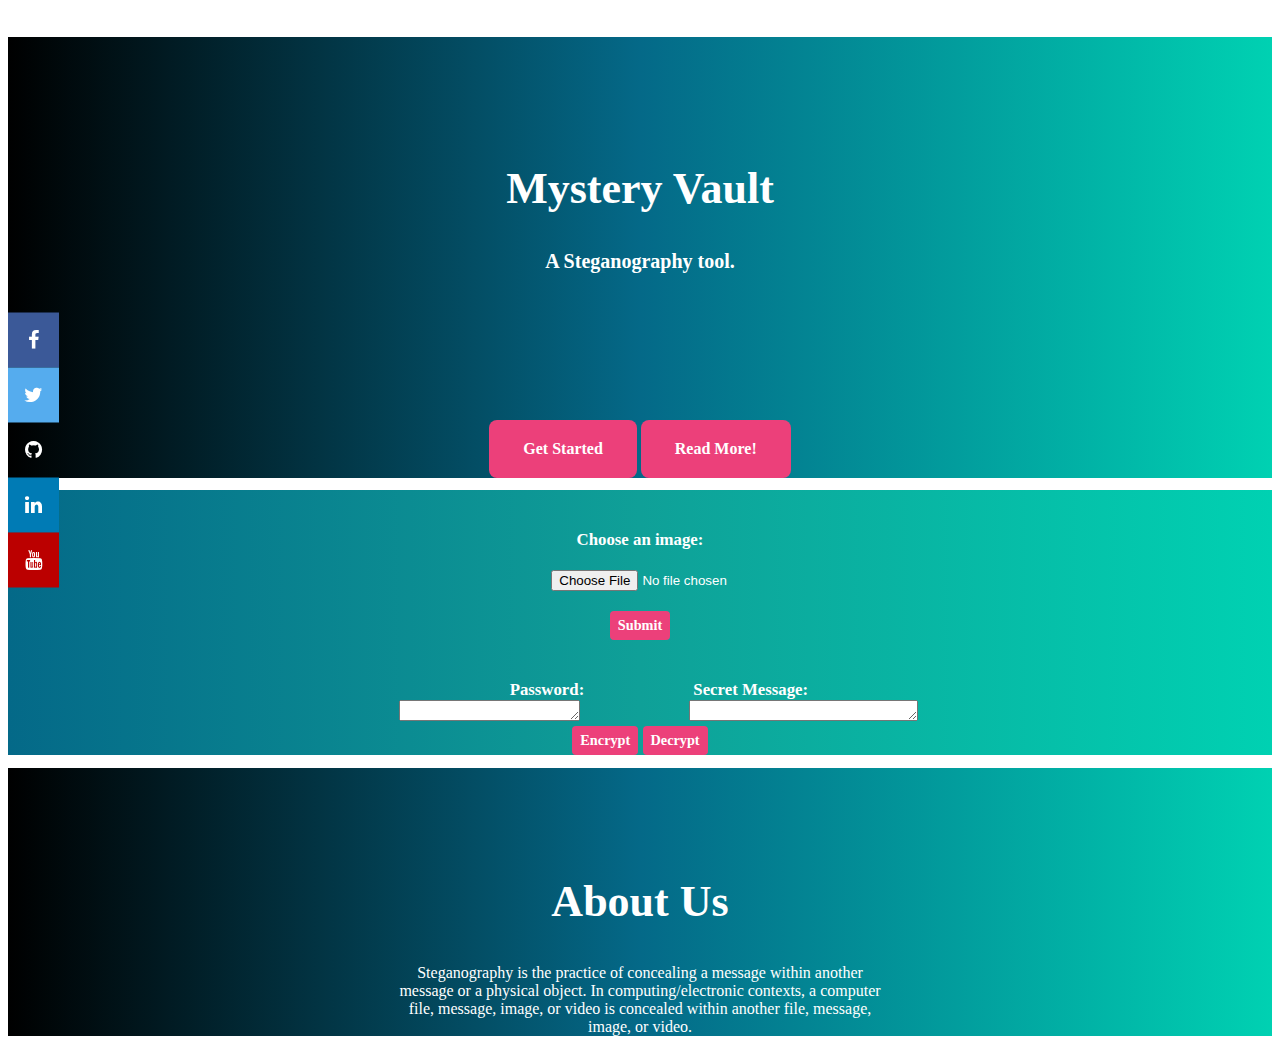
==== mysteryVault.html @ 4950f6d6 "Merge pull request #1 from dscigdtuw/main" ====
<!DOCTYPE html>
<html lang="en">
<head>
    <meta charset="UTF-8">
    <meta http-equiv="X-UA-Compatible" content="IE=edge">
    <meta name="viewport" content="width=device-width, initial-scale=1.0">
    <title> Mystery Vault </title>
    <!-- Load font awesome icons -->
    <link rel = "stylesheet" href="https://cdnjs.cloudflare.com/ajax/libs/font-awesome/4.7.0/css/font-
awesome.min.css">
    <link rel="stylesheet" href="./style.css">
</head>
<body>
    <header>
        <!--We will add navigation bar here-->

    </header>

    <!-- The social media icon bar -->
    <div class="icon-bar">
        <a href="https://www.facebook.com/DscIGDTUW/posts/" class="facebook"><i class="fa fa-facebook"></i></a>
        <a href="https://twitter.com/dscigdtuw?lang=en" class="twitter"><i class="fa fa-twitter"></i></a>
        <a href="https://github.com/dscigdtuw" class="github"><i class="fa fa-github"></i></a>
        <a href="https://in.linkedin.com/company/dscigdtuw" class="linkedin"><i class="fa fa-linkedin"></i></a>
        <a href="https://www.youtube.com/c/DSCIGDTUW" class="youtube"><i class="fa fa-youtube"></i></a>
    </div>

    <div id="desktop_1">
        <center>
            <h2 id="mystery" class="heading">Mystery Vault</h2>
            <h3 id="description">A Steganography tool.</h3>
        </center>
        <center>
            <a href="#desktop_2" class="getstarted">Get Started</a>
            <a href="#desktop_2" class="getstarted">Read More!</a>
        </center>

    </div>

    <div id="desktop_2">
        <center>
            <br><br>
            <label for="img">Choose an image:</label>
            <br><br>&emsp; &emsp;&emsp;&emsp;
            <input type="file" id="img" name="img" accept="image/*">
            <br><br>
            <input type="submit" class="button">
        </center>
        <br><br>
        <center>
            &emsp;&emsp;
            <label for="password">Password:</label>
            &emsp;&emsp;&emsp;&emsp;&emsp;&emsp;
            <label for="secret"> Secret Message:</label>
            <br>
            &emsp;&emsp;
            <textarea id="password" name="password" minlength="3" maxlength="15" rows="1">            </textarea>
            &emsp;&emsp;&emsp;&emsp;&emsp;&emsp;
            <textarea id="secret" name="secret" maxlength="1000" rows="1" cols="26">            </textarea>
            <br>
            <input type="submit" value="Encrypt" class="button">
            <input type="submit" value="Decrypt" class="button">
        </center>
    </div>

    <div id="about">
        <center>
            <br><br><br><br><br><br>
            <h2 id="aboutus" >About Us</h2>
            <p class="description">
                Steganography is the practice of concealing a message within another <br>
                message or a physical object. In computing/electronic contexts, a computer <br>
                file, message, image, or video is concealed within another file, message, <br>
                image, or video.
            </p>
        </center>
    </div>

</body>

</html>
---- style.css ----
html {
    scroll-behavior: auto;
}

/* Fixed/sticky icon bar (vertically aligned 50% from the top of the screen) */
.icon-bar {
    position: fixed;
    top: 50%;
    -webkit-transform: translateY(-50%);
    -ms-transform: translateY(-50%);
    transform: translateY(-50%);
}

/* Style the icon bar links */
.icon-bar a {
    display: block;
    text-align: center;
    padding: 16px;
    transition: all 0.3s ease;
    color: white;
    font-size: 20px;
}

/* Style the social media icons with color, if you want */
.icon-bar a:hover {
    background-color: #000;
}

.facebook {
    background: #3B5998;
    color: white;
}

.twitter {
    background: #55ACEE;
    color: white;
}

.github {
    /* background: white; */
    color: white;
}

.linkedin {
    background: #007bb5;
    color: white;
}

.youtube {
    background: #bb0000;
    color: white;
}

#desktop_1 {
    /*background-color: #00D1B2;*/
    background-image: linear-gradient(to right, black, #046988, #00D1B2);
    height: 100%;
    width: 100%;
}

.heading {
    font-family: 'Ink Free';
    color: white;
    vertical-align: middle;
    font-size: 275%;
    padding-top: 10%;
}

#description {
    font-family: 'Ink Free';
    color: white;
    vertical-align: middle;
    font-size: 125%;
    /*padding-top: 5%;*/

}

.getstarted {
    background-color: #EC407A;
    border: none;
    border-radius: 8px;
    color: white;
    padding: 20px 34px;
    text-align: center;
    text-decoration: none;
    display: inline-block;
    font-size: 100%;
    font-weight: bold;
    font-family: 'Ink Free';
    margin-top: 10%;
    cursor: pointer;
    box-shadow: 10px, black, outset;
}

#desktop_2 {
    margin-top: 1%;
    height: 100%;
    width: 100%;
    background-image: linear-gradient(to right, #046988, #0fa098, #00D1B2);
    font-size: 105%;
    font-family: 'Ink Free';
    font-weight: bold;
    color: white;

}

.button {
    background-color: #EC407A;
    /*padding: 50%, 45%;*/
    font-size: 85%;
    border: none;
    border-radius: 4px;
    color: white;
    padding: 6px 8px;
    text-align: center;
    text-decoration: none;
    display: inline-block;
    font-family: 'Ink Free';
    font-weight: bold;
}

#about {
    background-image: linear-gradient(to right, black, #046988, #00D1B2);
    height: 100%;
    width: 100%;
    margin-top: 1%;
    color: white;
    font-family: 'Ink Free';
}

#aboutus
/*This is the heading*/
    {
    font-family: 'Ink Free';
    color: white;
    vertical-align: middle;
    margin-top: 0;
    font-size: 275%;
    
}
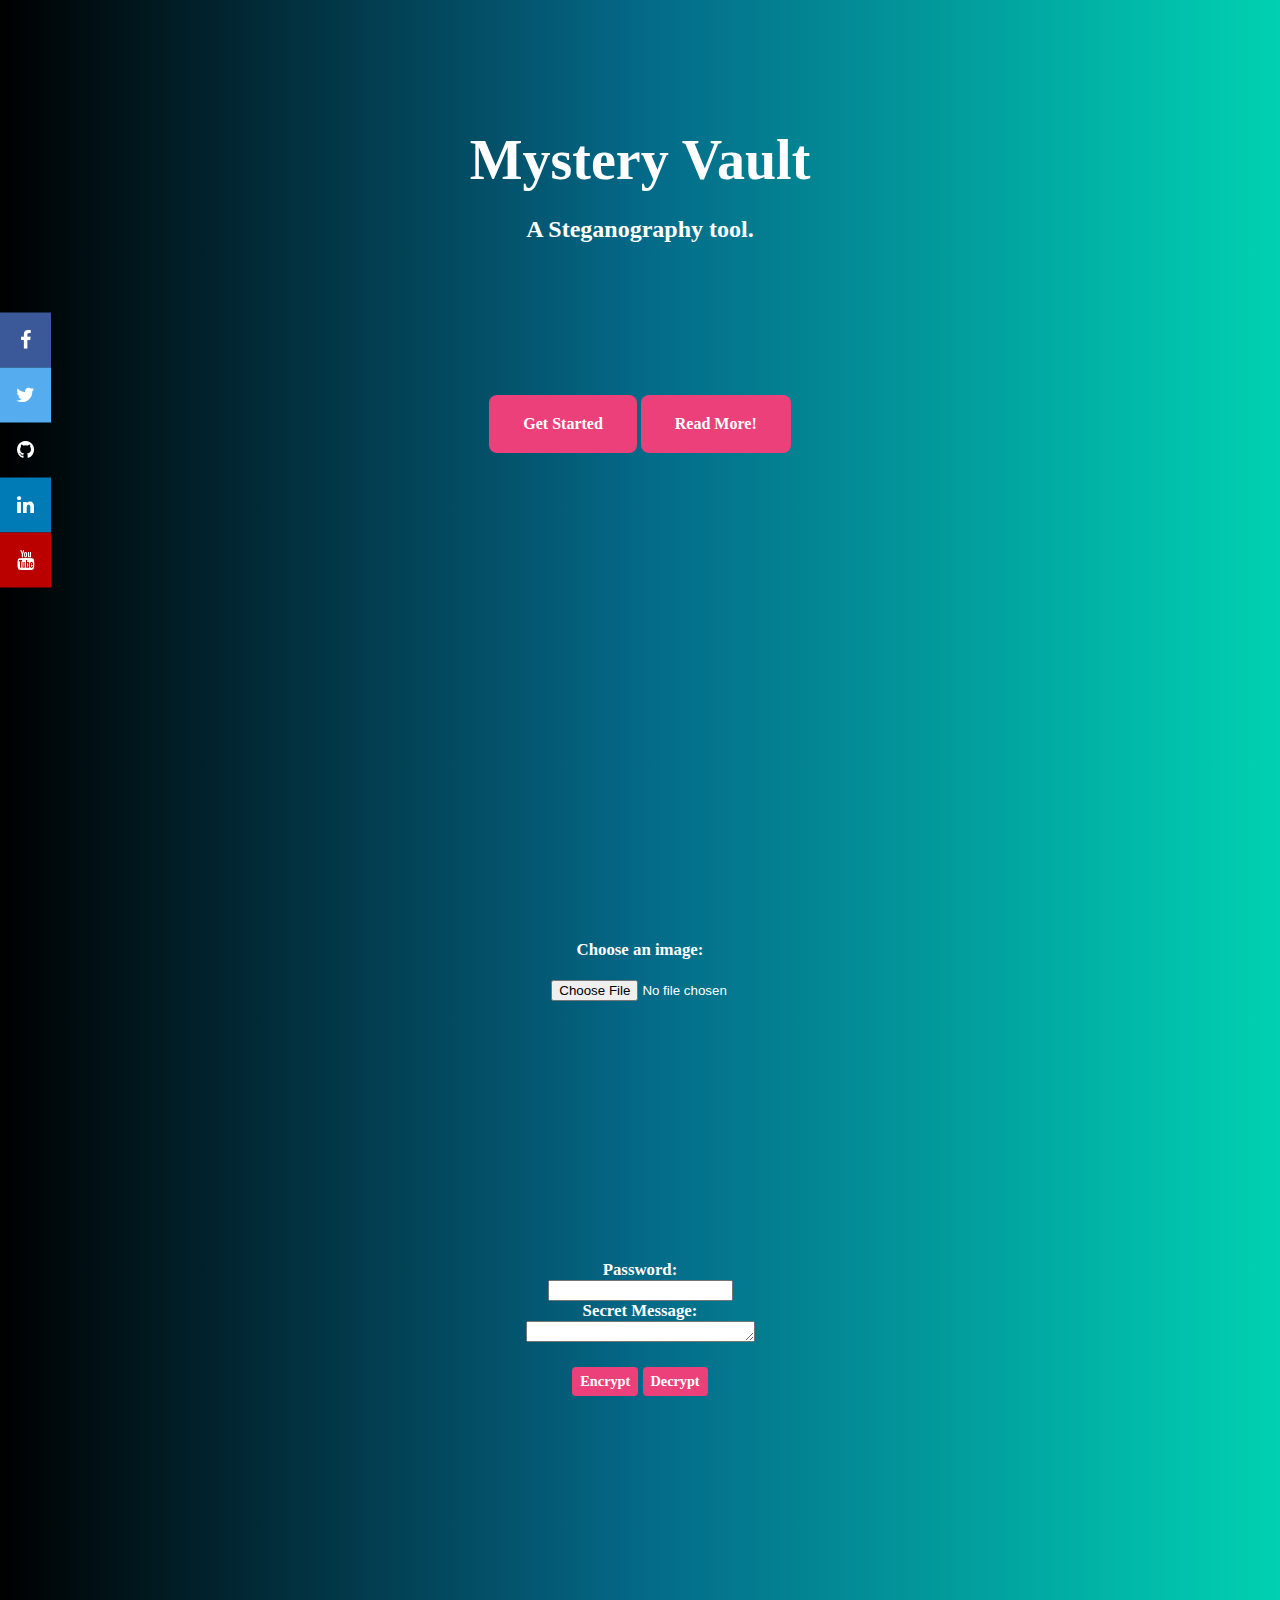
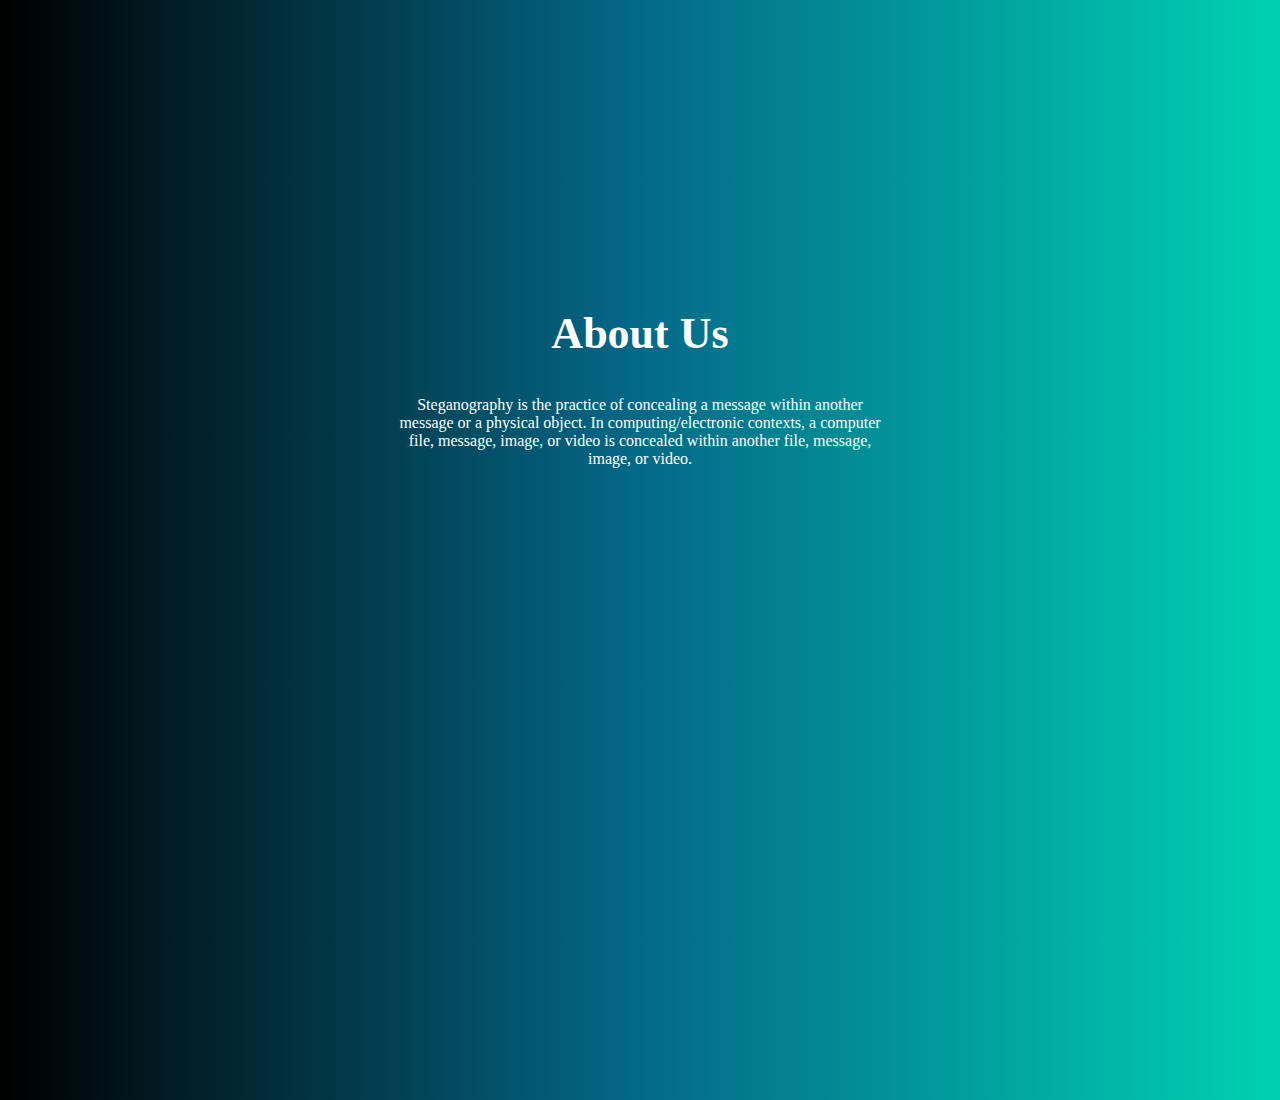
==== commit 7001a9fe: "Merge pull request #5 from mgupta1212/main" ====
--- a/mysteryVault.html
+++ b/mysteryVault.html
@@ -2,13 +2,15 @@
 <html lang="en">
 <head>
     <meta charset="UTF-8">
-    <meta http-equiv="X-UA-Compatible" content="IE=edge">
-    <meta name="viewport" content="width=device-width, initial-scale=1.0">
+    <meta http-equiv="X-UA-Compatible" content="IE=edge"> 
+    <meta name="viewport" content="width=device-width, initial-scale=1.0"> 
     <title> Mystery Vault </title>
     <!-- Load font awesome icons -->
     <link rel = "stylesheet" href="https://cdnjs.cloudflare.com/ajax/libs/font-awesome/4.7.0/css/font-
 awesome.min.css">
-    <link rel="stylesheet" href="./style.css">
+    <link rel="stylesheet" href="style.css">
+    <script src='sjcl.js' type='text/javascript'></script>
+    <script src='main.js' type='text/javascript'></script>
 </head>
 <body>
     <header>
@@ -27,12 +29,13 @@
 
     <div id="desktop_1">
         <center>
-            <h2 id="mystery" class="heading">Mystery Vault</h2>
+            <h2 id="mystery">Mystery Vault</h2>
             <h3 id="description">A Steganography tool.</h3>
         </center>
         <center>
             <a href="#desktop_2" class="getstarted">Get Started</a>
-            <a href="#desktop_2" class="getstarted">Read More!</a>
+            <a href="#about" class="getstarted">Read More!</a>
+            <br><br><br>
         </center>
 
     </div>
@@ -44,22 +47,31 @@
             <br><br>&emsp; &emsp;&emsp;&emsp;
             <input type="file" id="img" name="img" accept="image/*">
             <br><br>
-            <input type="submit" class="button">
+            <!--<input type="submit" class="button"> -->
+            <canvas id="canvas" class="hide" width="259" height="194"></canvas>
         </center>
         <br><br>
         <center>
-            &emsp;&emsp;
+            
             <label for="password">Password:</label>
-            &emsp;&emsp;&emsp;&emsp;&emsp;&emsp;
-            <label for="secret"> Secret Message:</label>
             <br>
-            &emsp;&emsp;
-            <textarea id="password" name="password" minlength="3" maxlength="15" rows="1">            </textarea>
-            &emsp;&emsp;&emsp;&emsp;&emsp;&emsp;
-            <textarea id="secret" name="secret" maxlength="1000" rows="1" cols="26">            </textarea>
+            
+            <input type="password" id="password" name="password" minlength="3" maxlength="15" rows="1">            </textarea>
+            
             <br>
-            <input type="submit" value="Encrypt" class="button">
-            <input type="submit" value="Decrypt" class="button">
+            <label for="secretd"> Secret Message:</label>
+             <div id = "secretd" >
+            </div>
+            <div id = "secretz" >
+                <textarea id="secrete" name="secret" maxlength="1000" rows="1" cols="26">            </textarea> 
+            </div>
+
+            <br>
+            <input type="submit" id = "encode" value="Encrypt" class="button">
+            <input type="submit" id ="decode" value="Decrypt" class="button">
+            <br><br>
+            
+            <img id = "output" />
         </center>
     </div>
 
--- a/style.css
+++ b/style.css
@@ -1,5 +1,8 @@
 html {
     scroll-behavior: auto;
+}
+body{
+    margin:0;
 }
 
 /* Fixed/sticky icon bar (vertically aligned 50% from the top of the screen) */
@@ -54,25 +57,27 @@
 #desktop_1 {
     /*background-color: #00D1B2;*/
     background-image: linear-gradient(to right, black, #046988, #00D1B2);
-    height: 100%;
-    width: 100%;
+    height: 100vh;
+    width: 100vw;
+    
 }
 
-.heading {
+#mystery {
     font-family: 'Ink Free';
     color: white;
-    vertical-align: middle;
-    font-size: 275%;
+    /*vertical-align: middle; */
+    font-size: 350%;
     padding-top: 10%;
+    margin-top:0;
+    margin-bottom: 0;
 }
 
 #description {
     font-family: 'Ink Free';
     color: white;
     vertical-align: middle;
-    font-size: 125%;
+    font-size: 150%;
     /*padding-top: 5%;*/
-
 }
 
 .getstarted {
@@ -93,10 +98,11 @@
 }
 
 #desktop_2 {
-    margin-top: 1%;
-    height: 100%;
-    width: 100%;
-    background-image: linear-gradient(to right, #046988, #0fa098, #00D1B2);
+    /*margin-top: 1%; */
+    height: 100vh;
+    width: 100vw;
+    background-image: linear-gradient(to right, black, #046988, #00D1B2);
+    /*background-image: linear-gradient(to right, #046988, #0fa098, #00D1B2);*/
     font-size: 105%;
     font-family: 'Ink Free';
     font-weight: bold;
@@ -121,9 +127,9 @@
 
 #about {
     background-image: linear-gradient(to right, black, #046988, #00D1B2);
-    height: 100%;
-    width: 100%;
-    margin-top: 1%;
+    height: 100vh;
+    width: 100vw;
+    /*margin-top: 1%; */
     color: white;
     font-family: 'Ink Free';
 }
